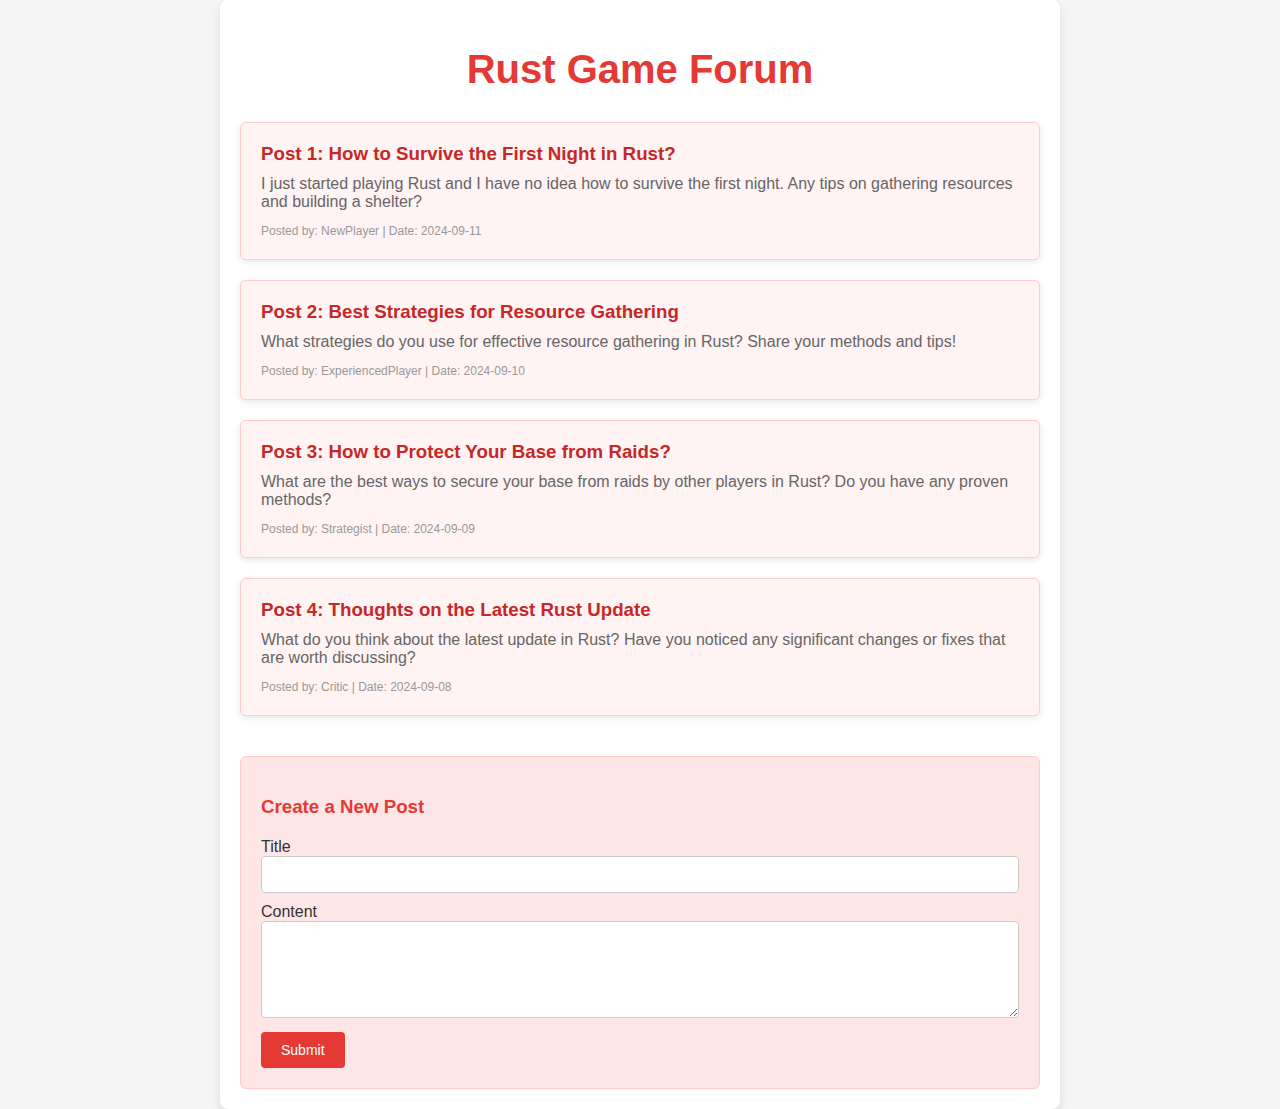
==== forum.html @ 66155fe5 "fake rust forum" ====
<!DOCTYPE html>
<html lang="en">
<head>
    <meta charset="UTF-8">
    <meta name="viewport" content="width=device-width, initial-scale=1.0">
    <meta http-equiv="X-UA-Compatible" content="IE=edge">
    <title>Rust Forum</title>
    <!-- Link to CSS file -->
    <link rel="stylesheet" href="s.css">
</head>
<body>

    <div class="forum-container">
        <h1>Rust Game Forum</h1>

        <!-- Fake posts about Rust -->
        <div class="post">
            <h3>Post 1: How to Survive the First Night in Rust?</h3>
            <p>I just started playing Rust and I have no idea how to survive the first night. Any tips on gathering resources and building a shelter?</p>
            <span class="post-meta">Posted by: NewPlayer | Date: 2024-09-11</span>
        </div>

        <div class="post">
            <h3>Post 2: Best Strategies for Resource Gathering</h3>
            <p>What strategies do you use for effective resource gathering in Rust? Share your methods and tips!</p>
            <span class="post-meta">Posted by: ExperiencedPlayer | Date: 2024-09-10</span>
        </div>

        <div class="post">
            <h3>Post 3: How to Protect Your Base from Raids?</h3>
            <p>What are the best ways to secure your base from raids by other players in Rust? Do you have any proven methods?</p>
            <span class="post-meta">Posted by: Strategist | Date: 2024-09-09</span>
        </div>

        <div class="post">
            <h3>Post 4: Thoughts on the Latest Rust Update</h3>
            <p>What do you think about the latest update in Rust? Have you noticed any significant changes or fixes that are worth discussing?</p>
            <span class="post-meta">Posted by: Critic | Date: 2024-09-08</span>
        </div>

        <!-- Form to create a new post -->
        <div class="new-post">
            <h3>Create a New Post</h3>
            <form id="newPostForm">
                <label for="title">Title</label>
                <input type="text" id="title" name="title" required>
                
                <label for="content">Content</label>
                <textarea id="content" name="content" rows="5" required></textarea>
                
                <button type="submit" class="button">Submit</button>
            </form>
        </div>
    </div>

</body>
</html>
---- s.css ----
/* Основные стили для страницы */
body {
    font-family: 'Segoe UI', Tahoma, Geneva, Verdana, sans-serif;
    background-color: #f5f5f5;
    margin: 0;
    padding: 0;
    color: #333;
}

/* Контейнер для форума */
.forum-container {
    max-width: 800px;
    margin: 0 auto;
    padding: 20px;
    background-color: white;
    border-radius: 8px;
    box-shadow: 0 4px 10px rgba(0, 0, 0, 0.1);
}

/* Заголовок страницы */
.forum-container h1 {
    text-align: center;
    color: #e53935; /* Красный основной цвет */
    margin-bottom: 30px;
    font-size: 2.5em;
}

/* Посты */
.post {
    background-color: #fff3f3; /* Светлый красный фон */
    padding: 20px;
    margin-bottom: 20px;
    border-radius: 6px;
    border: 1px solid #ffcccc; /* Розовый бордер */
    box-shadow: 0 2px 6px rgba(0, 0, 0, 0.1);
}

.post h3 {
    margin: 0;
    color: #c62828; /* Темный красный для заголовков */
}

.post p {
    margin: 10px 0;
    color: #666;
}

.post-meta {
    font-size: 12px;
    color: #999;
}

/* Форма для создания нового поста */
.new-post {
    margin-top: 40px;
    padding: 20px;
    background-color: #ffe6e6; /* Очень светлый розовый фон */
    border-radius: 6px;
    border: 1px solid #ffcccc; /* Розовый бордер */
}

.new-post h3 {
    margin-bottom: 20px;
    color: #e53935; /* Красный основной цвет */
}

input[type="text"],
textarea {
    width: 100%;
    padding: 10px;
    margin-bottom: 10px;
    border: 1px solid #ccc;
    border-radius: 4px;
    box-sizing: border-box;
}

.button {
    background-color: #e53935; /* Красный основной цвет */
    color: white;
    border: none;
    border-radius: 4px;
    padding: 10px 20px;
    cursor: pointer;
    font-size: 14px;
    transition: background-color 0.2s ease;
}

.button:hover {
    background-color: #b71c1c; /* Темный красный при наведении */
}
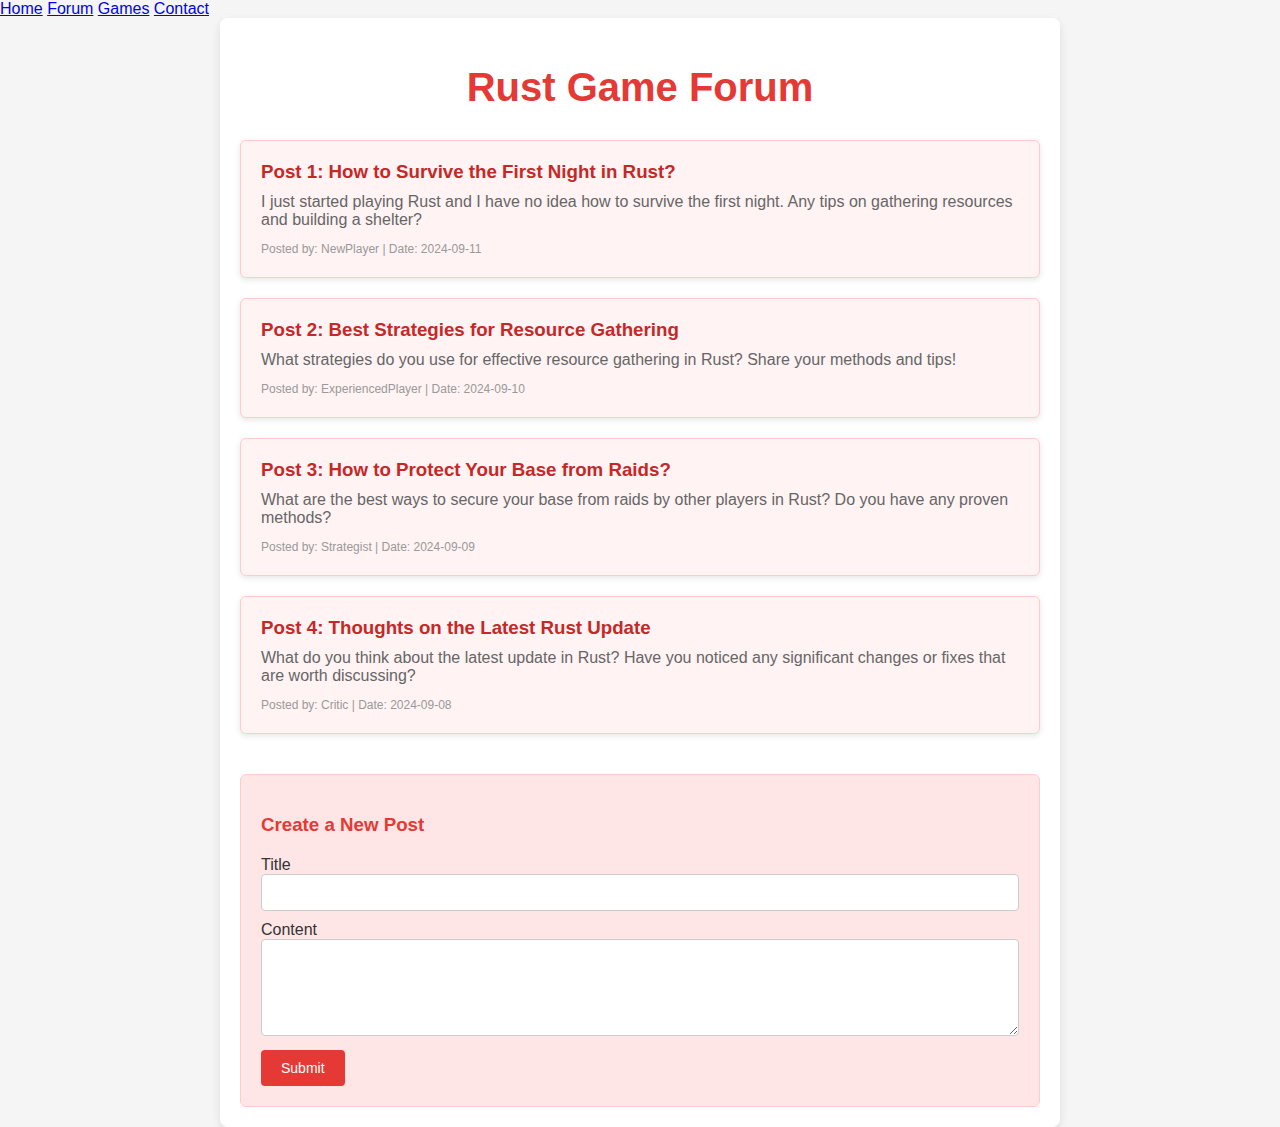
==== commit 051dc1cc: "Update forum.html" ====
--- a/forum.html
+++ b/forum.html
@@ -9,6 +9,12 @@
     <link rel="stylesheet" href="s.css">
 </head>
 <body>
+       <div class="navbar">
+        <a href="https://facepunch.com/">Home</a>
+        <a onclick="window.location.href='forum.html';"href="#">Forum</a>
+        <a href="https://facepunch.com/#games">Games</a>
+        <a href="https://facepunch.com/contact">Contact</a>
+    </div>
 
     <div class="forum-container">
         <h1>Rust Game Forum</h1>
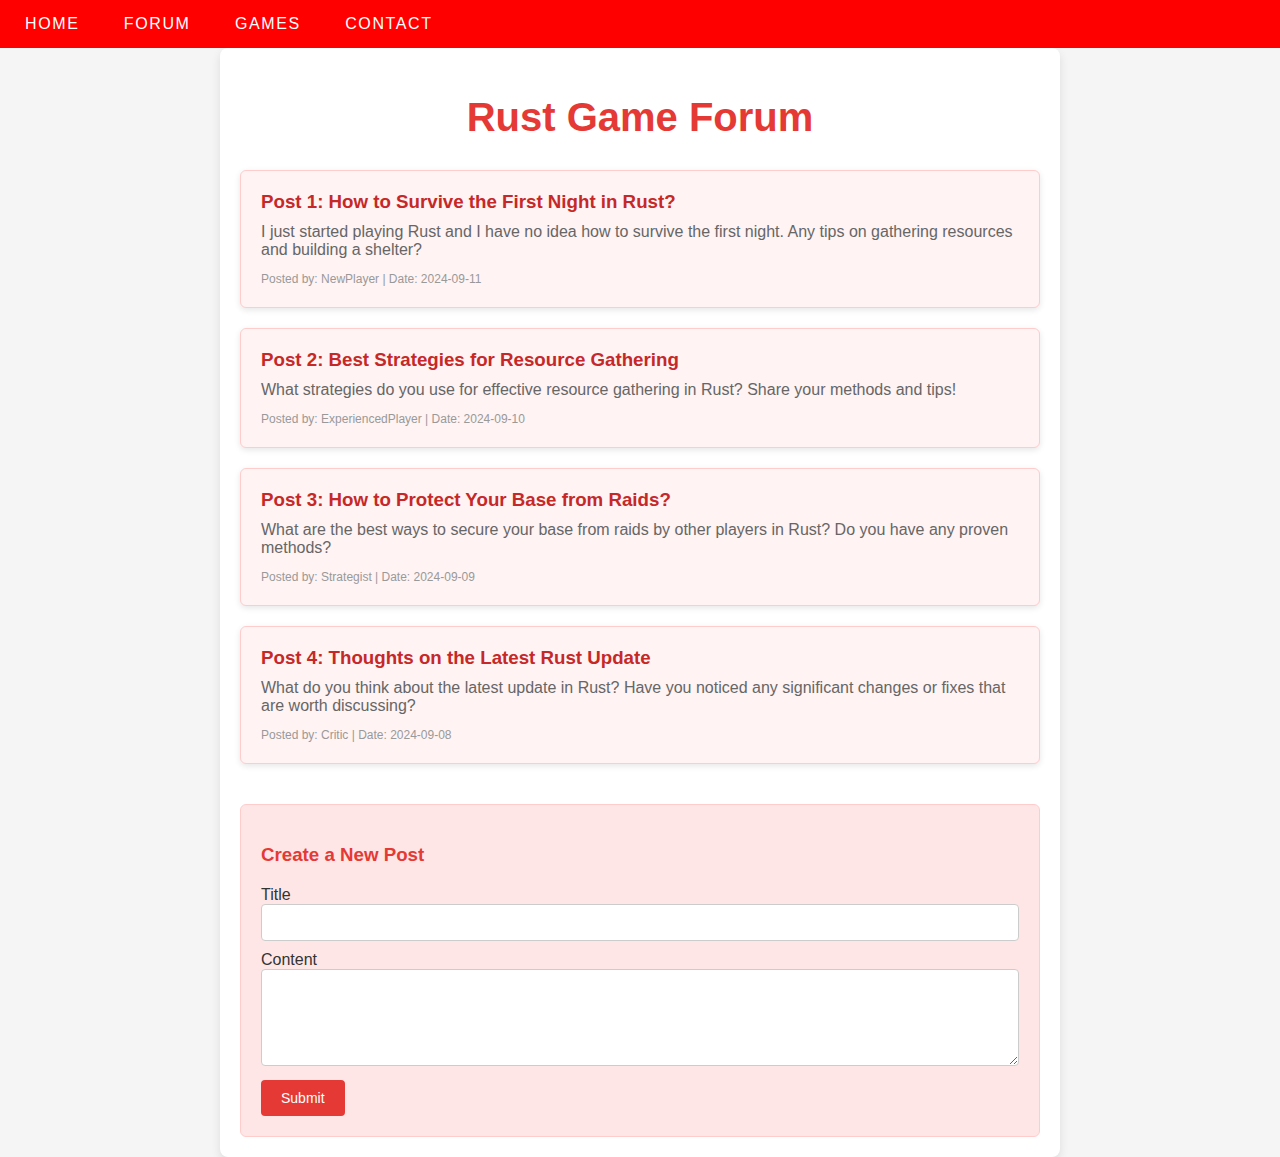
==== commit a1af59b9: "Update forum.html" ====
--- a/forum.html
+++ b/forum.html
@@ -5,12 +5,11 @@
     <meta name="viewport" content="width=device-width, initial-scale=1.0">
     <meta http-equiv="X-UA-Compatible" content="IE=edge">
     <title>Rust Forum</title>
-    <!-- Link to CSS file -->
     <link rel="stylesheet" href="s.css">
 </head>
 <body>
        <div class="navbar">
-        <a href="https://facepunch.com/">Home</a>
+        <a onclick="window.location.href='index.html';"href="#">Home</a>
         <a onclick="window.location.href='forum.html';"href="#">Forum</a>
         <a href="https://facepunch.com/#games">Games</a>
         <a href="https://facepunch.com/contact">Contact</a>
@@ -19,7 +18,6 @@
     <div class="forum-container">
         <h1>Rust Game Forum</h1>
 
-        <!-- Fake posts about Rust -->
         <div class="post">
             <h3>Post 1: How to Survive the First Night in Rust?</h3>
             <p>I just started playing Rust and I have no idea how to survive the first night. Any tips on gathering resources and building a shelter?</p>
@@ -44,7 +42,6 @@
             <span class="post-meta">Posted by: Critic | Date: 2024-09-08</span>
         </div>
 
-        <!-- Form to create a new post -->
         <div class="new-post">
             <h3>Create a New Post</h3>
             <form id="newPostForm">
--- a/s.css
+++ b/s.css
@@ -88,3 +88,25 @@
 .button:hover {
     background-color: #b71c1c; /* Темный красный при наведении */
 }
+
+.navbar {
+    background-color: #ff0000;
+    padding: 15px;
+    color: white;
+    position: sticky;
+    top: 0;
+    z-index: 1000;
+}
+
+.navbar a {
+    color: white;
+    padding: 10px;
+    text-transform: uppercase;
+    letter-spacing: 0.1em;
+    text-decoration: none;
+    margin-right: 20px;
+}
+
+.navbar a:hover {
+    color: #ccc;
+}
